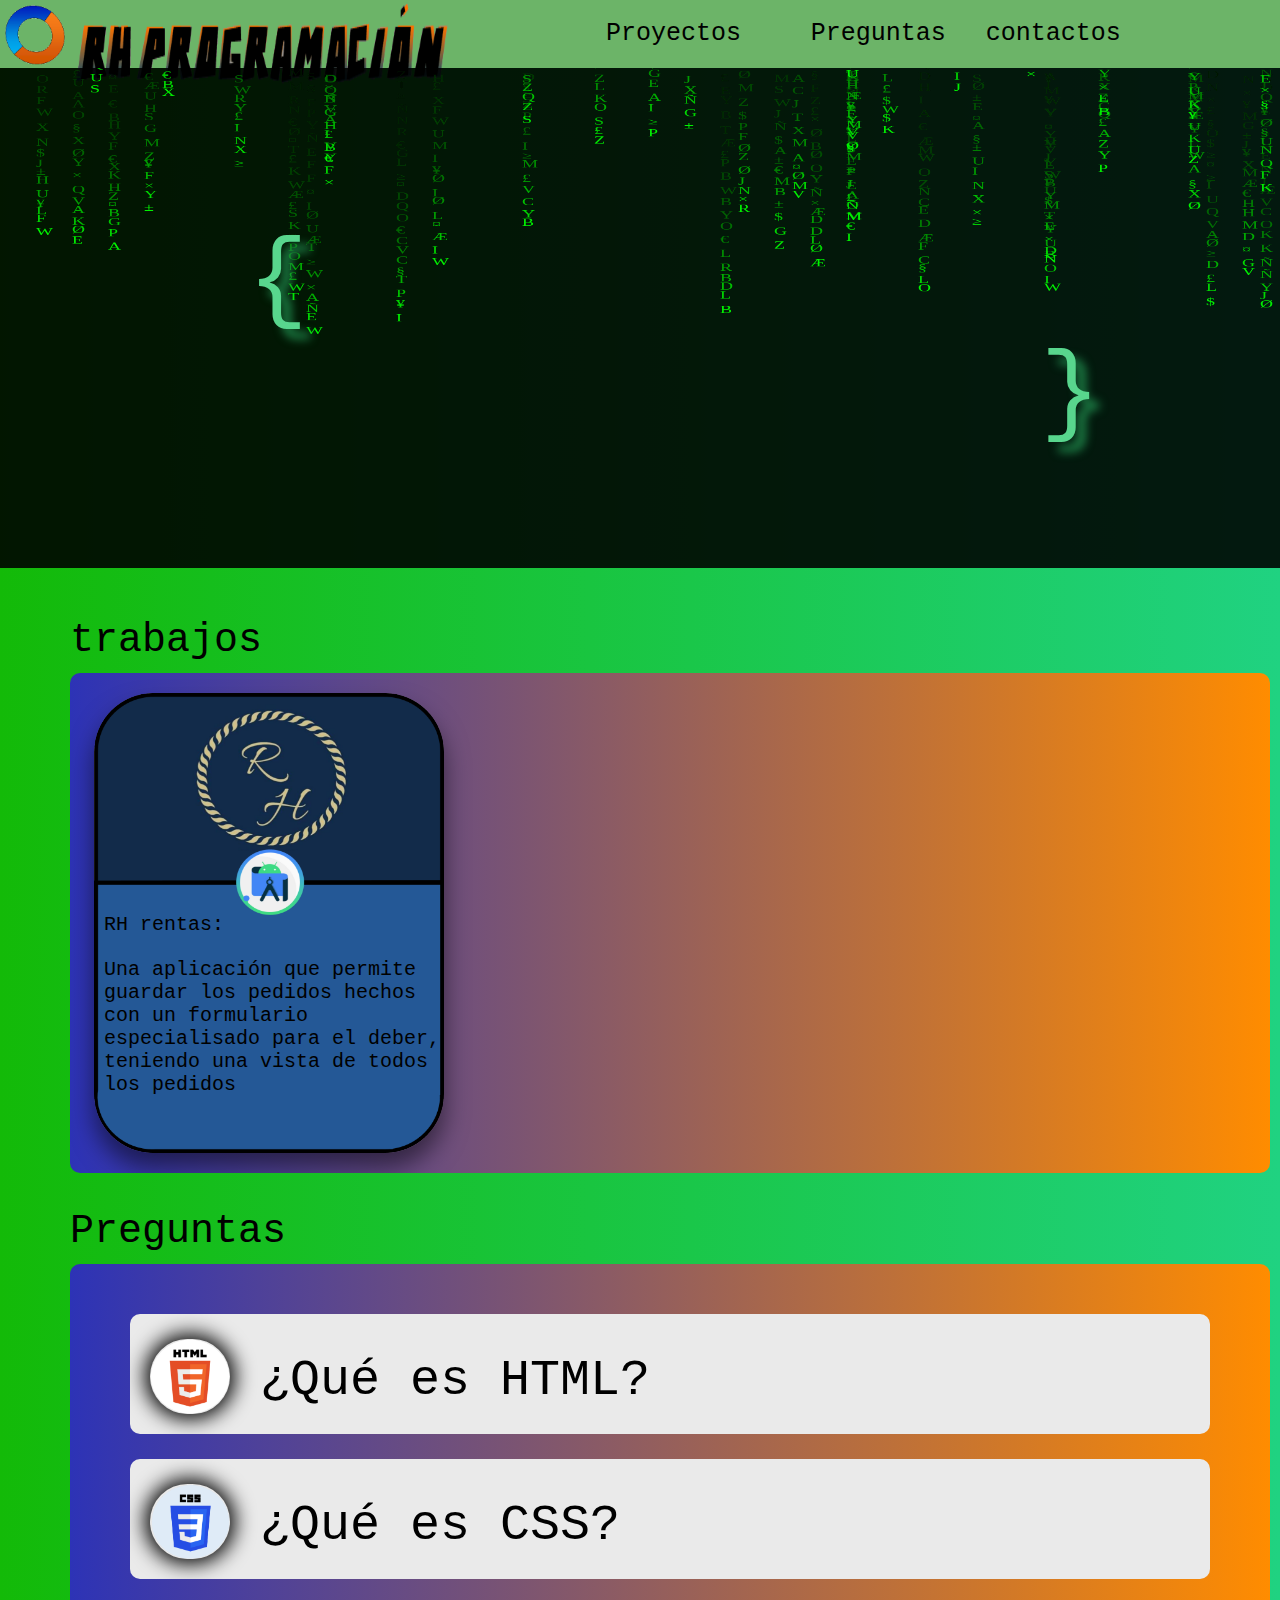
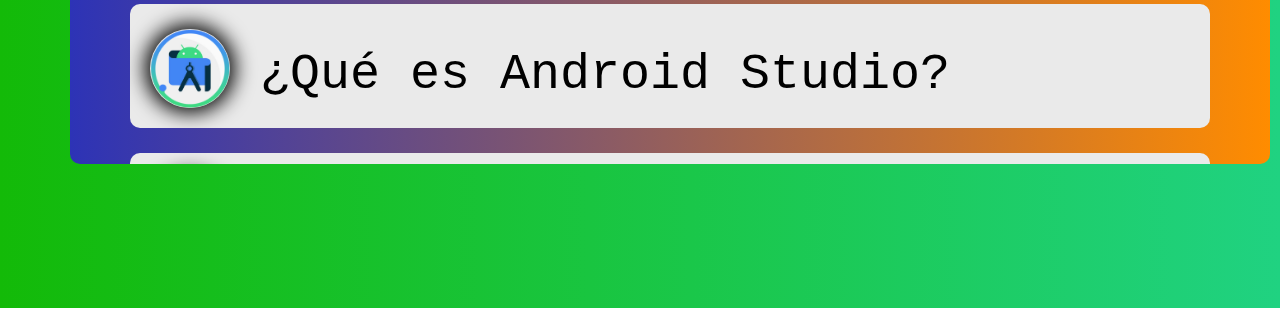
==== index.html @ 562bc546 "mi pagina" ====
<!DOCTYPE html>
<html lang="en">
<head>
    <meta charset="UTF-8">
    <meta http-equiv="X-UA-Compatible" content="IE=edge">
    <meta name="viewport" content="width=device-width, initial-scale=1.0">
    <title>RH Programación</title>
    <link rel="stylesheet" href="RH.css">
</head>
<body>
    <header>

        <div class="container-header">
            <div class="opciones">
                <ul>
                    <li class="lip"><a href="#Proyectos" class="ap">Proyectos</a></li>
                    <li class="lip"><a href="#Preguntas" class="ap">Preguntas</a></li>
                </ul>

                <nav>
                    <ul class="list">
                        <li class="list-bottom"><a href="#" class="ap">contactos</a></li>
                    </ul>
                </nav>

    
            </div>
        </div>

        <img src="RH imagenes/diseño-logo.png" alt="" class="logo">
        <img src="RH imagenes/RHLOGOV2.png" alt="" class="logo-letras">
    </header>

    <div class="titulorh">
        <p class="llr">{</p>
        <p class="R">RH</p>
        <p class="llp">}</p>
        <p class="P">Programación</p>
    </div>
    

    <div class="matrix">
        <canvas id="canvas"></canvas>
        <script src="cascadamatrix.js"></script>
    
        <script>
            window.onload = function() {
            setTimeout(function() {
                document.getElementById("texto").style.display = "block";
            }, 3000);
            };
        </script>
        </div>
<!--LISTA PROYECTOS-->
    <main>
        <article>
            <h1 class="subtitulos" id="Proyectos">trabajos</h1>
            <div class="contenido">
                <div class="SCROLL">
                <div class="trabajoecho">
                    <img src="RH imagenes/plantillapedidos.png" alt="" class="RH">
                    <p class="tituloinfo">RH rentas:</p>
                    <p class="info" >Una aplicación que permite guardar los pedidos hechos con un formulario especialisado para el deber, teniendo una vista de todos los pedidos</p>
                </div>
                

            </div>
        </article>
    </main>
    <br>
    <br>

<!--LISTA PREGUNTAS-->
    <div class="preguntas">
        <h1 class="pregu" id="Preguntas">Preguntas</h1>        
        <div class="Cajapregunta">
            <div class="SCROLLv2">
            <ul class="lista-preguntas">
            <li class="pi"><a href="#" class="caja1"><img src="RH imagenes/HTML.png" alt=""> ¿Qué es HTML?</a>
        <ul class="informacion" >
            <li class="pi"><a href="#" class="caja2">El Lenguaje de Marcado de Hipertexto (HTML) es el código que se utiliza para estructurar y desplegar una página web y sus contenidos. Por ejemplo, sus contenidos podrían ser párrafos, una lista con viñetas, o imágenes y tablas de datos.</a></li>
        </ul>
    </li>
</ul>

<ul class="lista-preguntas">
    <li class="pi"><a href="#" class="caja1"><img src="RH imagenes/CSS.png" alt=""> ¿Qué es CSS?</a>
<ul class="informacion" >
    <li class="pi"><a href="#" class="caja2">CSS son las siglas en inglés para «hojas de estilo en cascada» (Cascading Style Sheets). Básicamente, es un lenguaje que maneja el diseño y presentación de las páginas web, es decir, cómo lucen cuando un usuario las visita. Funciona junto con el lenguaje HTML que se encarga del contenido básico de las páginas.</a></li>
</ul>
</li>
</ul>

<ul class="lista-preguntas">
    <li class="pi"><a href="#" class="caja1"><img src="RH imagenes/Android studio.png" alt=""> ¿Qué es Android Studio?</a>
<ul class="informacion" >
    <li class="pi"><a href="#" class="caja2">Android Studio ofrece generadores de perfiles de rendimiento para que puedas realizar un seguimiento más fácil del uso de CPU y memoria de tu app, encontrar objetos desasignados, ubicar fugas de memoria, optimizar el rendimiento de los gráficos y analizar las solicitudes de red.</a></li>
</ul>
</li>
</ul>

<ul class="lista-preguntas">
    <li class="pi"><a href="#" class="caja1"><img src="RH imagenes/EdrawMind.png" alt=""> ¿Qué es EdrawMind?</a>
<ul class="informacion" >
    <li class="pi"><a href="#" class="caja2"> es una herramienta gratuita para crear mapas conceptuales. Cuenta con diseños de ejemplo y ofrece tal libertad que puede usarse también como herramienta de dibujo, pudiendo guardar nuestras creaciones como PDF o en cualquier formato de imagen.</a></li>
</ul>
</li>
</ul>

<ul class="lista-preguntas">
    <li class="pi"><a href="#" class="caja1"><img src="RH imagenes/EdrawMind.png" alt=""> Animaciones Multimedia</a>
<ul class="informacion" >
    <li class="pi"><a href="#" class="caja2"> <img src="RH imagenes/Animaciones Multimedia.png" alt=""></a></li>
</ul>
</li>
</ul>

<ul class="lista-preguntas">
    <li class="pi"><a href="#" class="caja1"><img src="RH imagenes/EdrawMind.png" alt=""> Inducción al diseño digital</a>
<ul class="informacion" >
    <li class="pi"><a href="#" class="caja2"> <img src="RH imagenes/Inducción al diseño digital.png" alt=""></a></li>
</ul>
</li>
</ul>

<ul class="lista-preguntas">
    <li class="pi"><a href="#" class="caja1"><img src="RH imagenes/EdrawMind.png" alt=""> software de diseño editorial digital</a>
<ul class="informacion" >
    <li class="pi"><a href="#" class="caja2"> <img src="RH imagenes/software de diseño editorial.png" alt=""></a></li>
</ul>
</li>
</ul>

<ul class="lista-preguntas">
    <li class="pi"><a href="#" class="caja1"><img src="RH imagenes/EdrawMind.png" alt=""> software para edición de gráficos de mapa de bits</a>
<ul class="informacion" >
    <li class="pi"><a href="#" class="caja2"> <img src="RH imagenes/software para edición de gráficos de mapa de bits.png" alt=""></a></li>
</ul>
</li>
</ul>

<ul class="lista-preguntas">
    <li class="pi"><a href="#" class="caja1"><img src="RH imagenes/EdrawMind.png" alt=""> software para edición de gráficos vectoriales</a>
<ul class="informacion" >
    <li class="pi"><a href="#" class="caja2"> <img src="RH imagenes/software para edición de gráficos vectoriales.png" alt=""></a></li>
</ul>
</li>
</ul>

<br><br><br><br><br><br><br><br>
        </div>
    </div>
    </div>
    <br><br><br><br><br><br><br><br>
    
</body>
</html>
---- RH.css ----
body{
    margin: 0;
    padding: 0;
    font-family: montserrat;
    height: 100vh;
    background: -webkit-linear-gradient(right, #20D281, #13BA08  );
    font-family: 'Major Mono Display', monospace;
}

.titulorh{
    position: absolute;
    z-index: 1;
    font-family: 'Major Mono Display', monospace;
    top: 25%;
    left: 25%;
}

.titulorh .R{
    font-size: 100px;
    text-shadow: 10px 10px 10px #1E8449;
    color: #58D68D;
    opacity: 0;
    animation: aparecer-izquierda 1s;
    animation-delay: 2s;
    animation-fill-mode: forwards;
}

@keyframes aparecer-izquierda{
    0%{
        opacity: 0;
        transform: translateX(-40px);
    }
    100%{
        opacity: 1;
        transform: translateX(0px);
    }
}

.titulorh .P{
    font-size: 100px;
    text-shadow: 10px 10px 10px #1E8449;
    color: #58D68D;
    opacity: 0;
    animation: aparecer-derecha 1s;
    animation-delay: 2s;
    animation-fill-mode: forwards;
}

@keyframes aparecer-derecha{
    0%{
        opacity: 0;
        transform: translateX(40px);
    }
    100%{
        opacity: 1;
        transform: translateX(0px);
    }
}

.titulorh .llr{
    font-size: 100px;
    position: absolute;
    text-shadow: 10px 10px 10px #1E8449;
    color: #58D68D;
    top: 0%;
    left: -10%;
    animation: esplazar-izquierdaT1 2.5s;
}


@keyframes esplazar-izquierdaT1 {
    0%{
        transform: translateX(330px) translateY(59px);
    }
    25%{
        transform: translateX(330px) translateY(0);
    }
    50%{
        transform: translateX(330px) translateY(0px);
    }
    75%{
        transform: translateX(0px) translateY(0px); 
    }
}

.titulorh .llp{
    font-size: 100px;
    position: absolute;
    text-shadow: 10px 10px 10px #1E8449;
    color: #58D68D;
    top: 50%;
    left: 100%;
    animation: esplazar-derecha 2.5s;
    animation-fill-mode: forwards;
}

@keyframes esplazar-derecha {
    0%{
        transform: translateX(-330px) translateY(-59px);
    }
    25%{
        transform: translateX(-330px) translateY(0);
    }
    50%{
        transform: translateX(-330px) translateY(0px);
    }
    75%{
        transform: translateX(0px) translateY(0px); 
    }
    
}

#canvas {
    width: 100%;
    height: 500px;
    box-shadow: 30px 30xp 0px black;
    
}

#canvas {
    position: absolute;
    z-index: 0;
    /*overflow: hidden;*/

}

.texto {
    display: inline-block;
    -webkit-box-sizing: border-box;
    -moz-box-sizing: border-box;
    box-sizing: border-box;
    border: none;
    font: normal 62px / normal "Sans-Serif", Helvetica, Comic Sans MS;
    color: rgb(14, 165, 0);
    text-decoration: none;
    white-space: pre;
    text-shadow: 0 0 10px rgb(0, 94, 23), 0 0 20px rgba(0, 94, 23),
        0 0 30px rgba(0, 94, 23), 0 0 40px #011d00, 0 0 70px #011d00,
        0 0 80px #011d00, 0 0 100px #001d05;
    -webkit-transition: all 200ms cubic-bezier(0.42, 0, 0.58, 1);
    -moz-transition: all 200ms cubic-bezier(0.42, 0, 0.58, 1);
    -o-transition: all 200ms cubic-bezier(0.42, 0, 0.58, 1);
    transition: all 200ms cubic-bezier(0.42, 0, 0.58, 1);
    width: 100%;
}

.titulo:hover {
    text-shadow: 0 0 10px rgb(0, 34, 7), 0 0 20px rgba(0, 34, 7),
        0 0 30px rgba(0, 34, 7), 0 0 40px #000000, 0 0 70px #000000,
        0 0 80px #000000, 0 0 100px #000000;
}

header{
    width: 100%;
    height: 68px;
    background: #6CB468;
    position: flex;
    justify-content: left;
}

header .logo {
    height: 60px;
    width: 60px;
    margin: 5px;
    animation: girarrapido 100ms 8,
    girarmedio 300ms 3,
    girarfinal 600ms 2;
}

@keyframes girarrapido {
    0%{
        transform: rotate(360deg);
    }
}

@keyframes girarmedio {
    0%{
        transform: rotate(360deg);
    }
}

@keyframes girarfinal {
    0%{
        transform: rotate(360deg);
    }
}

header .logo-letras {
    height: 10%;
    width: 30%;
    position: absolute;
    animation: aparecer 2s;
}

@keyframes aparecer {
    0%{
        transform: translateX(-200px);
        opacity: 0;
    }
    100%{
        transform: translateX(0%);
        opacity: 1;
    }
    
}

article .subcolor {
    color: black;
    font-size: 30px;
}

article .subcolor1 {
    color: black;
    font-size: 70px;
    
}

*{
    margin: 0;
    padding: 0;
    box-sizing: border-box;

}

article {
    width: 100%;
    max-width: 800px;
    margin-top: 550px;
    margin-left: 70px;
}

article h1 { 
    font-size: 40px;
    font-weight: 100

}

article .contenido{
    min-width: 1200px;
    min-height: 500px;
    width: 1200px;
    height: 500px;
    border-radius: 10px;
    border-style: none;
    background: -webkit-linear-gradient(left, #2D33B6, #ff8c00);
    margin-top: 10px;
    position: relative;

}

.SCROLL{
    width: 100%;
    height: 100%;
    display: flex;
    justify-content: left;
    align-items: center;
    overflow:auto;
    position: relative;
    scroll-behavior: smooth;
    
}

.SCROLLv2{
    width: 100%;
    height: 100%;
    display: block;
    align-items: center;
    overflow:auto;
    position: relative;
    scroll-behavior: smooth;
}

/*trabajos seleccion*/

article .trabajoecho{
    min-width: 350px;
    width: 350px;
    height: 460px;
    border-radius: 59px;
    position: relative;
    overflow: hidden;
    margin-left: 2%;
    top: 0%;
    box-shadow: 0px 15px 25px rgba(0, 0, 0, 0.50);
    transition: all 500ms ease-out;
}

article .trabajoecho img{
    width: 100%;
    height: 100%;
    border-style: none;
    position: absolute;
    cursor: pointer;
   
}

article .trabajoecho:hover{
    transform: scale(1.02);
}

article .trabajoecho .info{
    position: absolute;
    top: 245px;
    padding-left: 10px;
    font-size: auto;
    width: 100%;
    height: 100%;
}

article .trabajoecho .tituloinfo{
    position: relative;
    top: 200px;
    padding-left: 10px;
    font-size: 40px auto;
    width: 100%;
    height: 100%;
    font-family: 'Major Mono Display', monospace;
}
/*fin*/
article h1{
    font-family: 'Major Mono Display', monospace;
}

article p {
    font-size: 20px;
    margin-top: 20px;
}

header .opciones {
    position: absolute;
    justify-content: center;
    display: flex;
    padding-top: 1.5%;
    left: 45%;
}

header .opciones .lip{
    display: inline-block;
    padding: 0px 20px;
    list-style: none; 
}

header .opciones .lip .ap{
    font-size: 25px;
    text-decoration: none;
    padding: 10px;
    border-radius: 5px;
    color: black;
}

header .opciones .lip .ap:hover{
    box-shadow: 0px 0px 10px 10px #011d00;
    background: #011d00;
    color:  white;
    transition: all 200ms ease-out;
}

header .opciones .list-bottom .ap{
    font-size: 25px;
    text-decoration: none;
    padding: 10px;
    border-radius: 5px;
    color: black;
}

header .opciones .list-bottom .ap:hover{
    box-shadow: 0px 0px 10px 10px #011d00;
    background: #011d00;
    color:  white;
    transition: all 200ms ease-out;
}

.preguntas {
    width: 100%;
    max-width: 800px;
    margin-left: 70px;
}

.preguntas .pregu{
    font-family: 'Major Mono Display', monospace;
    font-size: 40px;
    font-weight: 100
}

.preguntas .Cajapregunta{
    min-width: 1200px;
    min-height: 500px;
    width: 1200px;
    height: 500px;
    border-radius: 10px;
    border-style: none;
    background: -webkit-linear-gradient(left, #2D33B6, #ff8c00);
    margin-top: 10px;
    position: relative;
    justify-items: center;
    flex-direction: column;
}

.preguntas .Cajapregunta .pi .caja1{
    text-decoration: none;
    color: black;
    font-size: 50px;
    position: relative;
    top: -10px;
}
.preguntas .Cajapregunta .pi .caja2{
    text-decoration: none;
    color: black;
    font-size: 30px;
    position: relative;
    top: 20px;
    background: #EAEAEA;
    margin: 20px;
    border-radius: 5px;
    transition: opacity 1.5s;
}
ul, li, a{
    list-style: none; 
}
.preguntas .Cajapregunta .lista-preguntas{
    position: relative;
    height: auto;
    width: 90%;
    padding: 15px 15px;
    background: #EAEAEA;
    border-radius: 10px;
    left: 5%;
    top: 5%;
    margin-top: 25px;
    justify-content: center;
    align-items: center;
    flex-direction: column;
    overflow: hidden;
    
}

.lista-preguntas > .pi{
    float: left;
    opacity: 1;
}

.lista-preguntas .pi .informacion{
    display: none;
    position: absolute;
    min-width: 1000px;
}

.lista-preguntas .pi:hover .informacion{
    display: block;
}

.lista-preguntas .pi .informacion{
    position: relative;
}

.preguntas .Cajapregunta .pi .caja1 img{
    width: 80px;
    height: auto;
    position: relative;
    margin-left: 5px;
    top: 20px;
    box-shadow: 0px 0px 20px 5px black;
    border-radius: 50px;
}

.preguntas .Cajapregunta .pi .caja2 img{
    width: 90%;
    height: auto;
    position: relative;
    margin-left: 5px;
    margin: 20px;
    top: 20px;
    border-radius: 50px;
}
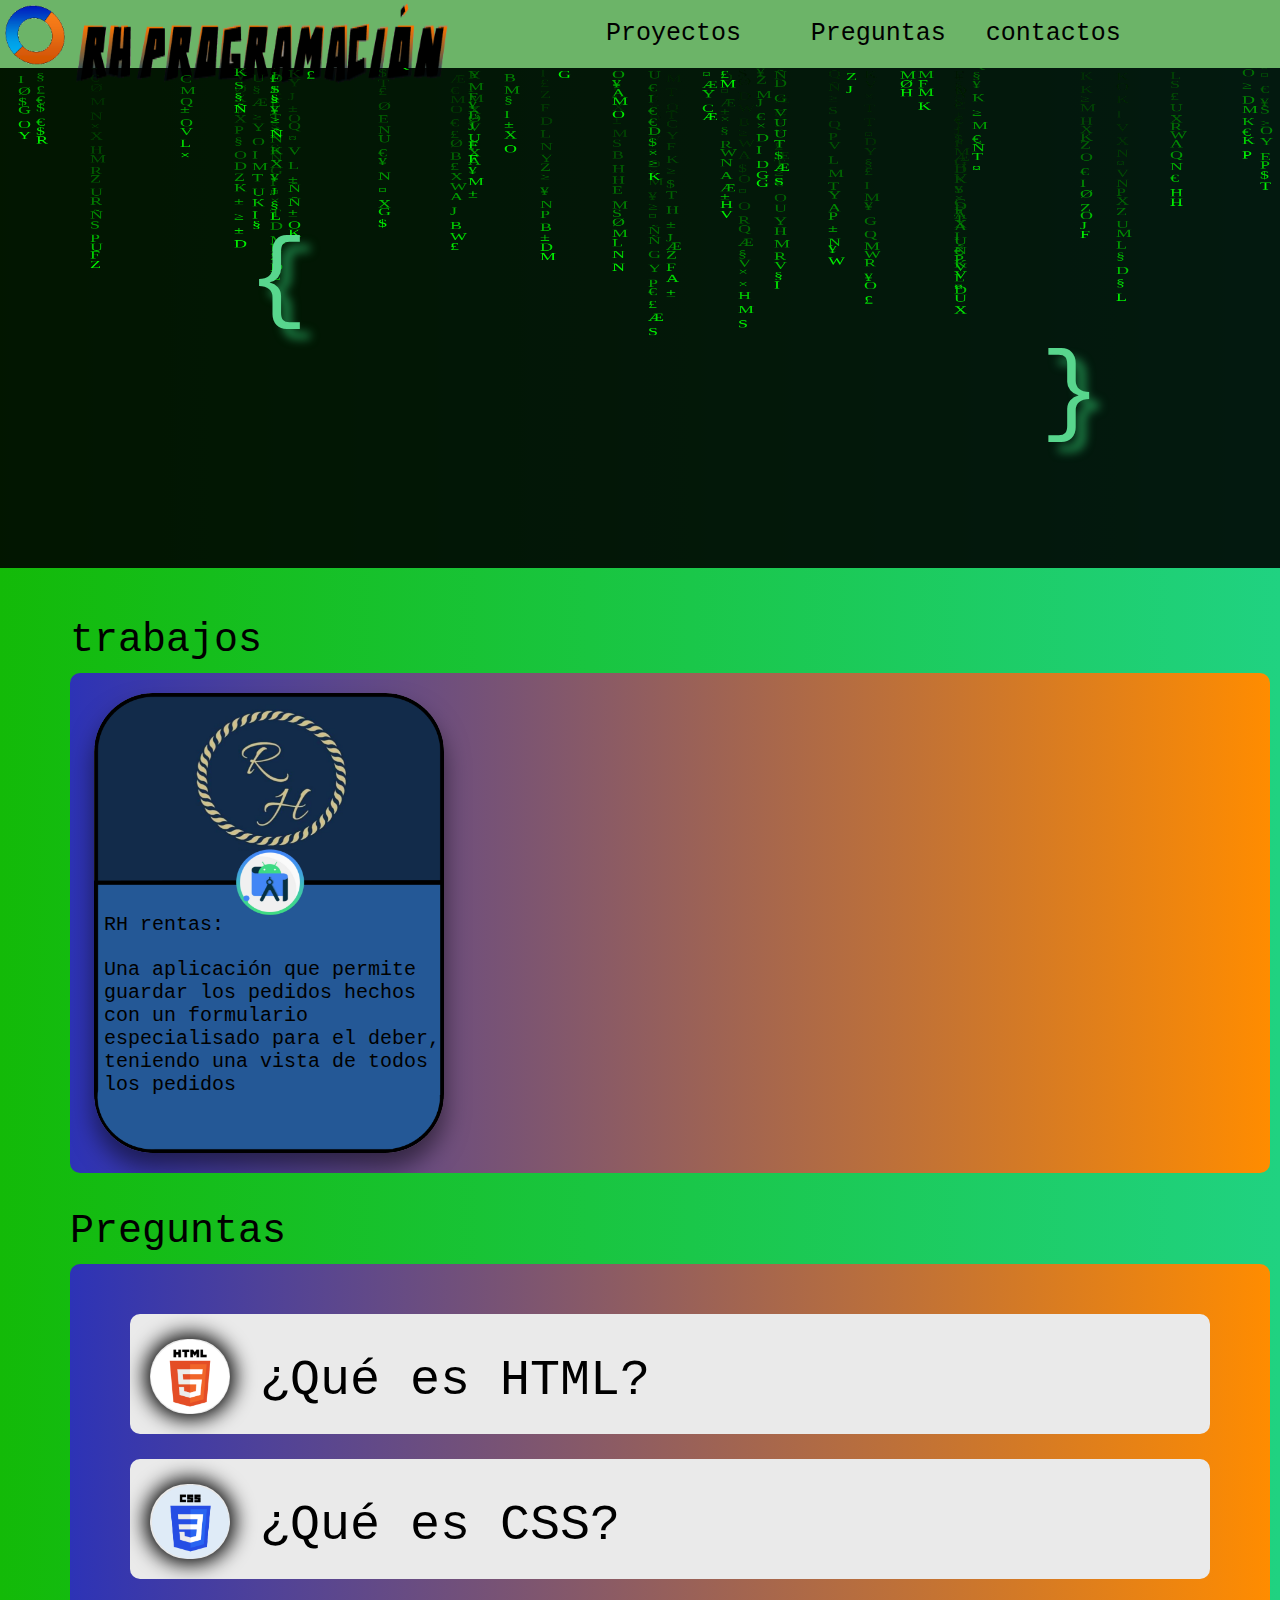
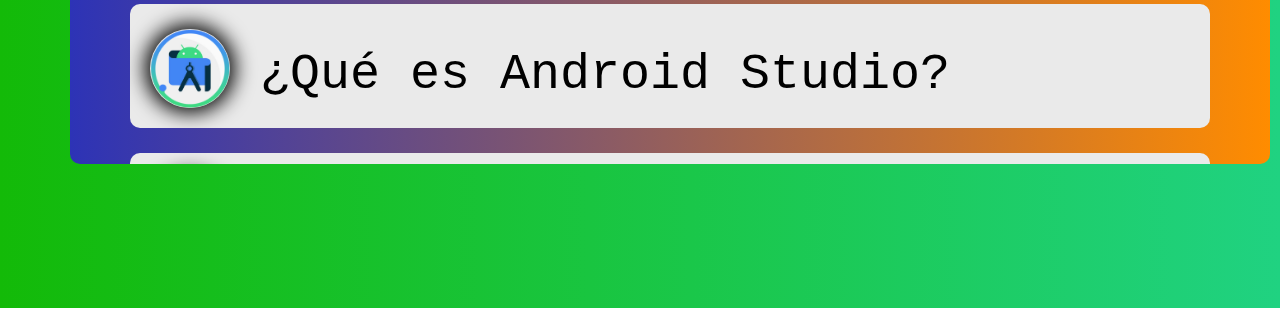
==== commit d2da2352: "mi pagina" ====
--- a/index.html
+++ b/index.html
@@ -5,7 +5,7 @@
     <meta http-equiv="X-UA-Compatible" content="IE=edge">
     <meta name="viewport" content="width=device-width, initial-scale=1.0">
     <title>RH Programación</title>
-    <link rel="stylesheet" href="RH.css">
+    <link rel="stylesheet" href="style.css">
 </head>
 <body>
     <header>
@@ -41,7 +41,7 @@
 
     <div class="matrix">
         <canvas id="canvas"></canvas>
-        <script src="cascadamatrix.js"></script>
+        <script src="app.js"></script>
     
         <script>
             window.onload = function() {
--- a/style.css
+++ b/style.css
@@ -0,0 +1,481 @@
+body{
+    margin: 0;
+    padding: 0;
+    font-family: montserrat;
+    height: 100vh;
+    background: -webkit-linear-gradient(right, #20D281, #13BA08  );
+    font-family: 'Major Mono Display', monospace;
+}
+
+.titulorh{
+    position: absolute;
+    z-index: 1;
+    font-family: 'Major Mono Display', monospace;
+    top: 25%;
+    left: 25%;
+}
+
+.titulorh .R{
+    font-size: 100px;
+    text-shadow: 10px 10px 10px #1E8449;
+    color: #58D68D;
+    opacity: 0;
+    animation: aparecer-izquierda 1s;
+    animation-delay: 2s;
+    animation-fill-mode: forwards;
+}
+
+@keyframes aparecer-izquierda{
+    0%{
+        opacity: 0;
+        transform: translateX(-40px);
+    }
+    100%{
+        opacity: 1;
+        transform: translateX(0px);
+    }
+}
+
+.titulorh .P{
+    font-size: 100px;
+    text-shadow: 10px 10px 10px #1E8449;
+    color: #58D68D;
+    opacity: 0;
+    animation: aparecer-derecha 1s;
+    animation-delay: 2s;
+    animation-fill-mode: forwards;
+}
+
+@keyframes aparecer-derecha{
+    0%{
+        opacity: 0;
+        transform: translateX(40px);
+    }
+    100%{
+        opacity: 1;
+        transform: translateX(0px);
+    }
+}
+
+.titulorh .llr{
+    font-size: 100px;
+    position: absolute;
+    text-shadow: 10px 10px 10px #1E8449;
+    color: #58D68D;
+    top: 0%;
+    left: -10%;
+    animation: esplazar-izquierdaT1 2.5s;
+}
+
+
+@keyframes esplazar-izquierdaT1 {
+    0%{
+        transform: translateX(330px) translateY(59px);
+    }
+    25%{
+        transform: translateX(330px) translateY(0);
+    }
+    50%{
+        transform: translateX(330px) translateY(0px);
+    }
+    75%{
+        transform: translateX(0px) translateY(0px); 
+    }
+}
+
+.titulorh .llp{
+    font-size: 100px;
+    position: absolute;
+    text-shadow: 10px 10px 10px #1E8449;
+    color: #58D68D;
+    top: 50%;
+    left: 100%;
+    animation: esplazar-derecha 2.5s;
+    animation-fill-mode: forwards;
+}
+
+@keyframes esplazar-derecha {
+    0%{
+        transform: translateX(-330px) translateY(-59px);
+    }
+    25%{
+        transform: translateX(-330px) translateY(0);
+    }
+    50%{
+        transform: translateX(-330px) translateY(0px);
+    }
+    75%{
+        transform: translateX(0px) translateY(0px); 
+    }
+    
+}
+
+#canvas {
+    width: 100%;
+    height: 500px;
+    box-shadow: 30px 30xp 0px black;
+    
+}
+
+#canvas {
+    position: absolute;
+    z-index: 0;
+    /*overflow: hidden;*/
+
+}
+
+.texto {
+    display: inline-block;
+    -webkit-box-sizing: border-box;
+    -moz-box-sizing: border-box;
+    box-sizing: border-box;
+    border: none;
+    font: normal 62px / normal "Sans-Serif", Helvetica, Comic Sans MS;
+    color: rgb(14, 165, 0);
+    text-decoration: none;
+    white-space: pre;
+    text-shadow: 0 0 10px rgb(0, 94, 23), 0 0 20px rgba(0, 94, 23),
+        0 0 30px rgba(0, 94, 23), 0 0 40px #011d00, 0 0 70px #011d00,
+        0 0 80px #011d00, 0 0 100px #001d05;
+    -webkit-transition: all 200ms cubic-bezier(0.42, 0, 0.58, 1);
+    -moz-transition: all 200ms cubic-bezier(0.42, 0, 0.58, 1);
+    -o-transition: all 200ms cubic-bezier(0.42, 0, 0.58, 1);
+    transition: all 200ms cubic-bezier(0.42, 0, 0.58, 1);
+    width: 100%;
+}
+
+.titulo:hover {
+    text-shadow: 0 0 10px rgb(0, 34, 7), 0 0 20px rgba(0, 34, 7),
+        0 0 30px rgba(0, 34, 7), 0 0 40px #000000, 0 0 70px #000000,
+        0 0 80px #000000, 0 0 100px #000000;
+}
+
+header{
+    width: 100%;
+    height: 68px;
+    background: #6CB468;
+    position: flex;
+    justify-content: left;
+}
+
+header .logo {
+    height: 60px;
+    width: 60px;
+    margin: 5px;
+    animation: girarrapido 100ms 8,
+    girarmedio 300ms 3,
+    girarfinal 600ms 2;
+}
+
+@keyframes girarrapido {
+    0%{
+        transform: rotate(360deg);
+    }
+}
+
+@keyframes girarmedio {
+    0%{
+        transform: rotate(360deg);
+    }
+}
+
+@keyframes girarfinal {
+    0%{
+        transform: rotate(360deg);
+    }
+}
+
+header .logo-letras {
+    height: 10%;
+    width: 30%;
+    position: absolute;
+    animation: aparecer 2s;
+}
+
+@keyframes aparecer {
+    0%{
+        transform: translateX(-200px);
+        opacity: 0;
+    }
+    100%{
+        transform: translateX(0%);
+        opacity: 1;
+    }
+    
+}
+
+article .subcolor {
+    color: black;
+    font-size: 30px;
+}
+
+article .subcolor1 {
+    color: black;
+    font-size: 70px;
+    
+}
+
+*{
+    margin: 0;
+    padding: 0;
+    box-sizing: border-box;
+
+}
+
+article {
+    width: 100%;
+    max-width: 800px;
+    margin-top: 550px;
+    margin-left: 70px;
+}
+
+article h1 { 
+    font-size: 40px;
+    font-weight: 100
+
+}
+
+article .contenido{
+    min-width: 1200px;
+    min-height: 500px;
+    width: 1200px;
+    height: 500px;
+    border-radius: 10px;
+    border-style: none;
+    background: -webkit-linear-gradient(left, #2D33B6, #ff8c00);
+    margin-top: 10px;
+    position: relative;
+
+}
+
+.SCROLL{
+    width: 100%;
+    height: 100%;
+    display: flex;
+    justify-content: left;
+    align-items: center;
+    overflow:auto;
+    position: relative;
+    scroll-behavior: smooth;
+    
+}
+
+.SCROLLv2{
+    width: 100%;
+    height: 100%;
+    display: block;
+    align-items: center;
+    overflow:auto;
+    position: relative;
+    scroll-behavior: smooth;
+}
+
+/*trabajos seleccion*/
+
+article .trabajoecho{
+    min-width: 350px;
+    width: 350px;
+    height: 460px;
+    border-radius: 59px;
+    position: relative;
+    overflow: hidden;
+    margin-left: 2%;
+    top: 0%;
+    box-shadow: 0px 15px 25px rgba(0, 0, 0, 0.50);
+    transition: all 500ms ease-out;
+}
+
+article .trabajoecho img{
+    width: 100%;
+    height: 100%;
+    border-style: none;
+    position: absolute;
+    cursor: pointer;
+   
+}
+
+article .trabajoecho:hover{
+    transform: scale(1.02);
+}
+
+article .trabajoecho .info{
+    position: absolute;
+    top: 245px;
+    padding-left: 10px;
+    font-size: auto;
+    width: 100%;
+    height: 100%;
+}
+
+article .trabajoecho .tituloinfo{
+    position: relative;
+    top: 200px;
+    padding-left: 10px;
+    font-size: 40px auto;
+    width: 100%;
+    height: 100%;
+    font-family: 'Major Mono Display', monospace;
+}
+/*fin*/
+article h1{
+    font-family: 'Major Mono Display', monospace;
+}
+
+article p {
+    font-size: 20px;
+    margin-top: 20px;
+}
+
+header .opciones {
+    position: absolute;
+    justify-content: center;
+    display: flex;
+    padding-top: 1.5%;
+    left: 45%;
+}
+
+header .opciones .lip{
+    display: inline-block;
+    padding: 0px 20px;
+    list-style: none; 
+}
+
+header .opciones .lip .ap{
+    font-size: 25px;
+    text-decoration: none;
+    padding: 10px;
+    border-radius: 5px;
+    color: black;
+}
+
+header .opciones .lip .ap:hover{
+    box-shadow: 0px 0px 10px 10px #011d00;
+    background: #011d00;
+    color:  white;
+    transition: all 200ms ease-out;
+}
+
+header .opciones .list-bottom .ap{
+    font-size: 25px;
+    text-decoration: none;
+    padding: 10px;
+    border-radius: 5px;
+    color: black;
+}
+
+header .opciones .list-bottom .ap:hover{
+    box-shadow: 0px 0px 10px 10px #011d00;
+    background: #011d00;
+    color:  white;
+    transition: all 200ms ease-out;
+}
+
+.preguntas {
+    width: 100%;
+    max-width: 800px;
+    margin-left: 70px;
+}
+
+.preguntas .pregu{
+    font-family: 'Major Mono Display', monospace;
+    font-size: 40px;
+    font-weight: 100
+}
+
+.preguntas .Cajapregunta{
+    min-width: 1200px;
+    min-height: 500px;
+    width: 1200px;
+    height: 500px;
+    border-radius: 10px;
+    border-style: none;
+    background: -webkit-linear-gradient(left, #2D33B6, #ff8c00);
+    margin-top: 10px;
+    position: relative;
+    justify-items: center;
+    flex-direction: column;
+}
+
+.preguntas .Cajapregunta .pi .caja1{
+    text-decoration: none;
+    color: black;
+    font-size: 50px;
+    position: relative;
+    top: -10px;
+}
+.preguntas .Cajapregunta .pi .caja2{
+    text-decoration: none;
+    color: black;
+    font-size: 30px;
+    position: relative;
+    top: 20px;
+    background: #EAEAEA;
+    margin: 20px;
+    border-radius: 5px;
+    transition: opacity 1.5s;
+}
+ul, li, a{
+    list-style: none; 
+}
+.preguntas .Cajapregunta .lista-preguntas{
+    position: relative;
+    height: auto;
+    width: 90%;
+    padding: 15px 15px;
+    background: #EAEAEA;
+    border-radius: 10px;
+    left: 5%;
+    top: 5%;
+    margin-top: 25px;
+    justify-content: center;
+    align-items: center;
+    flex-direction: column;
+    overflow: hidden;
+    
+}
+
+.lista-preguntas > .pi{
+    float: left;
+    opacity: 1;
+}
+
+.lista-preguntas .pi .informacion{
+    display: none;
+    position: absolute;
+    min-width: 1000px;
+}
+
+.lista-preguntas .pi:hover .informacion{
+    display: block;
+}
+
+.lista-preguntas .pi .informacion{
+    position: relative;
+}
+
+.preguntas .Cajapregunta .pi .caja1 img{
+    width: 80px;
+    height: auto;
+    position: relative;
+    margin-left: 5px;
+    top: 20px;
+    box-shadow: 0px 0px 20px 5px black;
+    border-radius: 50px;
+}
+
+.preguntas .Cajapregunta .pi .caja2 img{
+    width: 90%;
+    height: auto;
+    position: relative;
+    margin-left: 5px;
+    margin: 20px;
+    top: 20px;
+    border-radius: 50px;
+}
+
+
+
+
+
+
+
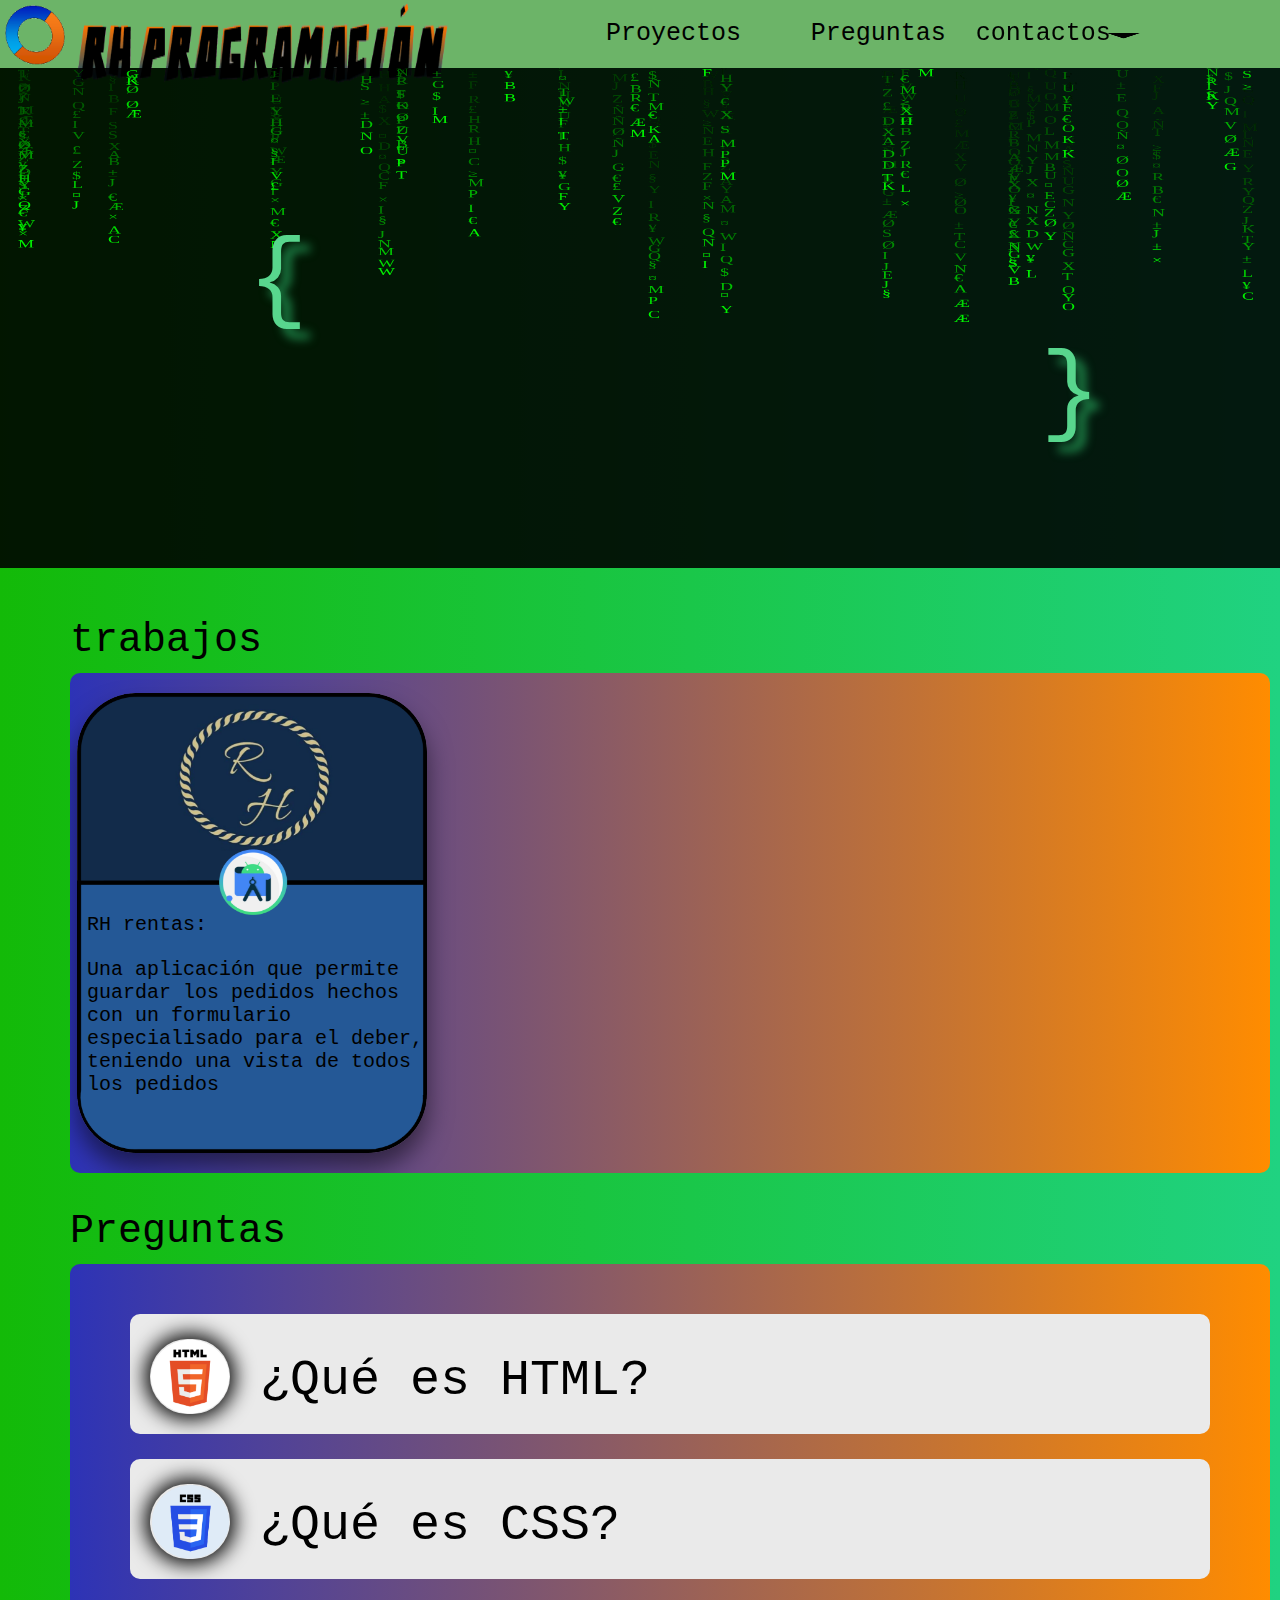
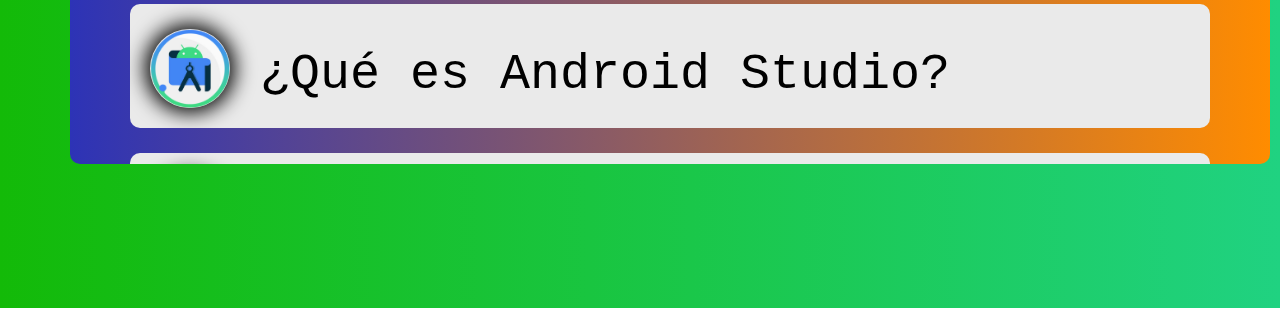
==== commit 965bf071: "paginavf" ====
--- a/index.html
+++ b/index.html
@@ -17,9 +17,32 @@
                     <li class="lip"><a href="#Preguntas" class="ap">Preguntas</a></li>
                 </ul>
 
-                <nav>
+                <nav class="navidad">
                     <ul class="list">
-                        <li class="list-bottom"><a href="#" class="ap">contactos</a></li>
+                        <li class="list_item list_item--click">
+                            <div class="list_button list_button--click">
+                            <a href="#" class="list_button">contactos</a>
+                            <img src="RH imagenes/arrow.png" alt="" class="list_arrow">
+                            </div>
+
+                            <ul class="list_show">
+                                <li class="list_inside">
+                                    <a href="#" class="nav_link nav_link--inside"><img src="RH imagenes/Logo_de_Facebook.png" alt="">Facebook</a>
+                                </li>
+
+                                <li class="list_inside">
+                                    <a href="#" class="nav_link nav_link--inside">Twitter</a>
+                                </li>
+                                
+                                <li class="list_inside">
+                                    <a href="#" class="nav_link nav_link--inside">Correo</a>
+                                </li>
+
+                                <li class="list_inside">
+                                    <a href="Publicidad.html" class="nav_link nav_link--inside">publisidad</a>
+                                </li>
+                            </ul>
+                        </li>
                     </ul>
                 </nav>
 
@@ -41,7 +64,7 @@
 
     <div class="matrix">
         <canvas id="canvas"></canvas>
-        <script src="app.js"></script>
+        <script src="cascadamatrix.js"></script>
     
         <script>
             window.onload = function() {
@@ -57,11 +80,13 @@
             <h1 class="subtitulos" id="Proyectos">trabajos</h1>
             <div class="contenido">
                 <div class="SCROLL">
-                <div class="trabajoecho">
+                    <a href="RHaplica.html">
+                    <div class="trabajoecho">
                     <img src="RH imagenes/plantillapedidos.png" alt="" class="RH">
                     <p class="tituloinfo">RH rentas:</p>
                     <p class="info" >Una aplicación que permite guardar los pedidos hechos con un formulario especialisado para el deber, teniendo una vista de todos los pedidos</p>
-                </div>
+                </div></a>
+                
                 
 
             </div>
@@ -76,82 +101,93 @@
         <div class="Cajapregunta">
             <div class="SCROLLv2">
             <ul class="lista-preguntas">
-            <li class="pi"><a href="#" class="caja1"><img src="RH imagenes/HTML.png" alt=""> ¿Qué es HTML?</a>
+            <li class="pi"><a href="#pre9" class="caja1"><img src="RH imagenes/HTML.png" alt=""> ¿Qué es HTML?</a>
         <ul class="informacion" >
-            <li class="pi"><a href="#" class="caja2">El Lenguaje de Marcado de Hipertexto (HTML) es el código que se utiliza para estructurar y desplegar una página web y sus contenidos. Por ejemplo, sus contenidos podrían ser párrafos, una lista con viñetas, o imágenes y tablas de datos.</a></li>
+            <li class="pi"><a href="#pre9" id="pre9" class="caja2">El Lenguaje de Marcado de Hipertexto (HTML) es el código que se utiliza para estructurar y desplegar una página web y sus contenidos. Por ejemplo, sus contenidos podrían ser párrafos, una lista con viñetas, o imágenes y tablas de datos.</a></li>
         </ul>
     </li>
 </ul>
 
 <ul class="lista-preguntas">
-    <li class="pi"><a href="#" class="caja1"><img src="RH imagenes/CSS.png" alt=""> ¿Qué es CSS?</a>
+    <li class="pi"><a href="#pre8" class="caja1"><img src="RH imagenes/CSS.png" alt=""> ¿Qué es CSS?</a>
 <ul class="informacion" >
-    <li class="pi"><a href="#" class="caja2">CSS son las siglas en inglés para «hojas de estilo en cascada» (Cascading Style Sheets). Básicamente, es un lenguaje que maneja el diseño y presentación de las páginas web, es decir, cómo lucen cuando un usuario las visita. Funciona junto con el lenguaje HTML que se encarga del contenido básico de las páginas.</a></li>
+    <li class="pi"><a href="#pre8" id="pre8" class="caja2">CSS son las siglas en inglés para «hojas de estilo en cascada» (Cascading Style Sheets). Básicamente, es un lenguaje que maneja el diseño y presentación de las páginas web, es decir, cómo lucen cuando un usuario las visita. Funciona junto con el lenguaje HTML que se encarga del contenido básico de las páginas.</a></li>
 </ul>
 </li>
 </ul>
 
 <ul class="lista-preguntas">
-    <li class="pi"><a href="#" class="caja1"><img src="RH imagenes/Android studio.png" alt=""> ¿Qué es Android Studio?</a>
+    <li class="pi"><a href="#pre7" class="caja1"><img src="RH imagenes/Android studio.png" alt=""> ¿Qué es Android Studio?</a>
 <ul class="informacion" >
-    <li class="pi"><a href="#" class="caja2">Android Studio ofrece generadores de perfiles de rendimiento para que puedas realizar un seguimiento más fácil del uso de CPU y memoria de tu app, encontrar objetos desasignados, ubicar fugas de memoria, optimizar el rendimiento de los gráficos y analizar las solicitudes de red.</a></li>
+    <li class="pi"><a href="#pre7" id="pre7" class="caja2">Android Studio ofrece generadores de perfiles de rendimiento para que puedas realizar un seguimiento más fácil del uso de CPU y memoria de tu app, encontrar objetos desasignados, ubicar fugas de memoria, optimizar el rendimiento de los gráficos y analizar las solicitudes de red.</a></li>
 </ul>
 </li>
 </ul>
 
 <ul class="lista-preguntas">
-    <li class="pi"><a href="#" class="caja1"><img src="RH imagenes/EdrawMind.png" alt=""> ¿Qué es EdrawMind?</a>
+    <li class="pi"><a href="#pre6" class="caja1"><img src="RH imagenes/EdrawMind.png" alt=""> ¿Qué es EdrawMind?</a>
 <ul class="informacion" >
-    <li class="pi"><a href="#" class="caja2"> es una herramienta gratuita para crear mapas conceptuales. Cuenta con diseños de ejemplo y ofrece tal libertad que puede usarse también como herramienta de dibujo, pudiendo guardar nuestras creaciones como PDF o en cualquier formato de imagen.</a></li>
+    <li class="pi"><a href="#pre6" id="pre6" class="caja2"> es una herramienta gratuita para crear mapas conceptuales. Cuenta con diseños de ejemplo y ofrece tal libertad que puede usarse también como herramienta de dibujo, pudiendo guardar nuestras creaciones como PDF o en cualquier formato de imagen.</a></li>
 </ul>
 </li>
 </ul>
 
 <ul class="lista-preguntas">
-    <li class="pi"><a href="#" class="caja1"><img src="RH imagenes/EdrawMind.png" alt=""> Animaciones Multimedia</a>
+    <li class="pi"><a href="#pre1"  class="caja1"><img src="RH imagenes/EdrawMind.png" alt=""> Animaciones Multimedia</a>
 <ul class="informacion" >
-    <li class="pi"><a href="#" class="caja2"> <img src="RH imagenes/Animaciones Multimedia.png" alt=""></a></li>
+    <li class="pi"><a href="#pre1" id="pre1" class="caja2"> <img src="RH imagenes/Animaciones Multimedia.png" alt=""></a></li>
 </ul>
 </li>
 </ul>
 
 <ul class="lista-preguntas">
-    <li class="pi"><a href="#" class="caja1"><img src="RH imagenes/EdrawMind.png" alt=""> Inducción al diseño digital</a>
+    <li class="pi"><a href="#pre2" class="caja1"><img src="RH imagenes/EdrawMind.png" alt=""> Inducción al diseño digital</a>
 <ul class="informacion" >
-    <li class="pi"><a href="#" class="caja2"> <img src="RH imagenes/Inducción al diseño digital.png" alt=""></a></li>
+    <li class="pi"><a href="#pre2" id="pre2" class="caja2"> <img src="RH imagenes/Inducción al diseño digital.png" alt=""></a></li>
 </ul>
 </li>
 </ul>
 
 <ul class="lista-preguntas">
-    <li class="pi"><a href="#" class="caja1"><img src="RH imagenes/EdrawMind.png" alt=""> software de diseño editorial digital</a>
+    <li class="pi"><a href="#pre3"  class="caja1"><img src="RH imagenes/EdrawMind.png" alt=""> software de diseño editorial digital</a>
 <ul class="informacion" >
-    <li class="pi"><a href="#" class="caja2"> <img src="RH imagenes/software de diseño editorial.png" alt=""></a></li>
+    <li class="pi"><a href="#pre3" id="pre3" class="caja2"> <img src="RH imagenes/software de diseño editorial.png" alt=""></a></li>
 </ul>
 </li>
 </ul>
 
 <ul class="lista-preguntas">
-    <li class="pi"><a href="#" class="caja1"><img src="RH imagenes/EdrawMind.png" alt=""> software para edición de gráficos de mapa de bits</a>
+    <li class="pi"><a href="#pre4"  class="caja1"><img src="RH imagenes/EdrawMind.png" alt=""> software para edición de gráficos de mapa de bits</a>
 <ul class="informacion" >
-    <li class="pi"><a href="#" class="caja2"> <img src="RH imagenes/software para edición de gráficos de mapa de bits.png" alt=""></a></li>
+    <li class="pi"><a href="#pre4" id="pre4" class="caja2"> <img src="RH imagenes/software para edición de gráficos de mapa de bits.png" alt=""></a></li>
 </ul>
 </li>
 </ul>
 
 <ul class="lista-preguntas">
-    <li class="pi"><a href="#" class="caja1"><img src="RH imagenes/EdrawMind.png" alt=""> software para edición de gráficos vectoriales</a>
+    <li class="pi"><a href="#pre5" id="pre5" class="caja1"><img src="RH imagenes/EdrawMind.png" alt=""> software para edición de gráficos vectoriales</a>
 <ul class="informacion" >
-    <li class="pi"><a href="#" class="caja2"> <img src="RH imagenes/software para edición de gráficos vectoriales.png" alt=""></a></li>
+    <li class="pi"><a href="#pre5" id="pre5" class="caja2"> <img src="RH imagenes/software para edición de gráficos vectoriales.png" alt=""></a></li>
+</ul>
+</li>
+</ul>
+
+<ul class="lista-preguntas">
+    <li class="pi"><a href="#PDDF" class="caja1"><img src="RH imagenes/EdrawMind.png" alt=""> software para edición de gráficos vectoriales</a>
+<ul class="informacion" >
+    <li class="pi"><a href="#PDDF" id="PDDF" class="caja2"><embed src="RH imagenes/copetencias.pdf" type="application/pdf" class="PDFF"/></a></li>
 </ul>
 </li>
 </ul>
 
 <br><br><br><br><br><br><br><br>
+<br><br><br><br><br><br><br><br><br><br><br><br><br><br><br><br>
         </div>
     </div>
     </div>
     <br><br><br><br><br><br><br><br>
+
+    <script src="app.js"></script>
     
 </body>
 </html>--- a/style.css
+++ b/style.css
@@ -305,16 +305,20 @@
     font-size: auto;
     width: 100%;
     height: 100%;
+    text-decoration: none;
+    color: #000000;
 }
 
 article .trabajoecho .tituloinfo{
-    position: relative;
+    position: absolute;
     top: 200px;
     padding-left: 10px;
     font-size: 40px auto;
     width: 100%;
     height: 100%;
     font-family: 'Major Mono Display', monospace;
+    color: #000000;
+    text-decoration: none;
 }
 /*fin*/
 article h1{
@@ -349,21 +353,6 @@
 }
 
 header .opciones .lip .ap:hover{
-    box-shadow: 0px 0px 10px 10px #011d00;
-    background: #011d00;
-    color:  white;
-    transition: all 200ms ease-out;
-}
-
-header .opciones .list-bottom .ap{
-    font-size: 25px;
-    text-decoration: none;
-    padding: 10px;
-    border-radius: 5px;
-    color: black;
-}
-
-header .opciones .list-bottom .ap:hover{
     box-shadow: 0px 0px 10px 10px #011d00;
     background: #011d00;
     color:  white;
@@ -473,9 +462,102 @@
     border-radius: 50px;
 }
 
-
-
-
-
-
-
+.preguntas .Cajapregunta .pi .caja2 .PDFF{
+    width: 1000px;
+    height: 1000px;
+    position: relative;
+    margin-left: 5px;
+    margin: 20px;
+    top: 20px;
+}
+
+
+/*CONTACTOS*/
+
+header .opciones .list_item .list_button{
+    font-size: 25px;
+    text-decoration: none;
+    color: black;
+    position: relative;
+    display: flex;
+    align-items: center;
+    gap: 1em;
+    width: 70%;
+}
+
+header .opciones .list_item .list_arrow{
+    width: 25%;
+    height: 35%;
+    position: absolute;
+    top: 10x;
+    left: 130px;
+}
+
+header .opciones .navidad {
+    position: relative;
+    justify-content: center;
+    align-items: center;
+    height: 68px;
+}
+.list {
+    width: 100%;
+    display: flex;
+    justify-content: center;
+    flex-direction: column;
+}
+
+.list_item{
+    list-style-type: none;
+    width: 100%;
+    text-align: center;
+    overflow: hidden;
+}
+
+.list_item--click{
+    cursor: pointer;
+}
+
+nav{
+    z-index: 1;
+    height: 68px;
+    width: 200px;
+}
+.nav_link {
+    color: black;
+    display: block;
+    padding: 15px 0;
+    text-decoration: none;
+}
+
+.nav_link img{
+    height: 20px;
+    width: 20px;
+    position: relative;
+    top: 5px;
+    left: -5px;
+}
+
+
+.nav_link--inside:hover{
+    background: #bfc0c2;
+
+}
+
+.list_show{
+    width: 80%;
+    margin-left: auto;
+    background: white;
+    border-radius: 5px;
+    transition: height .4s;
+    height: 0;
+}
+
+.arrow .list_arrow{
+    transform: rotate(180deg);
+}
+
+.list_arrow{
+    margin-left: auto;
+    transform: transform .3s;
+}
+
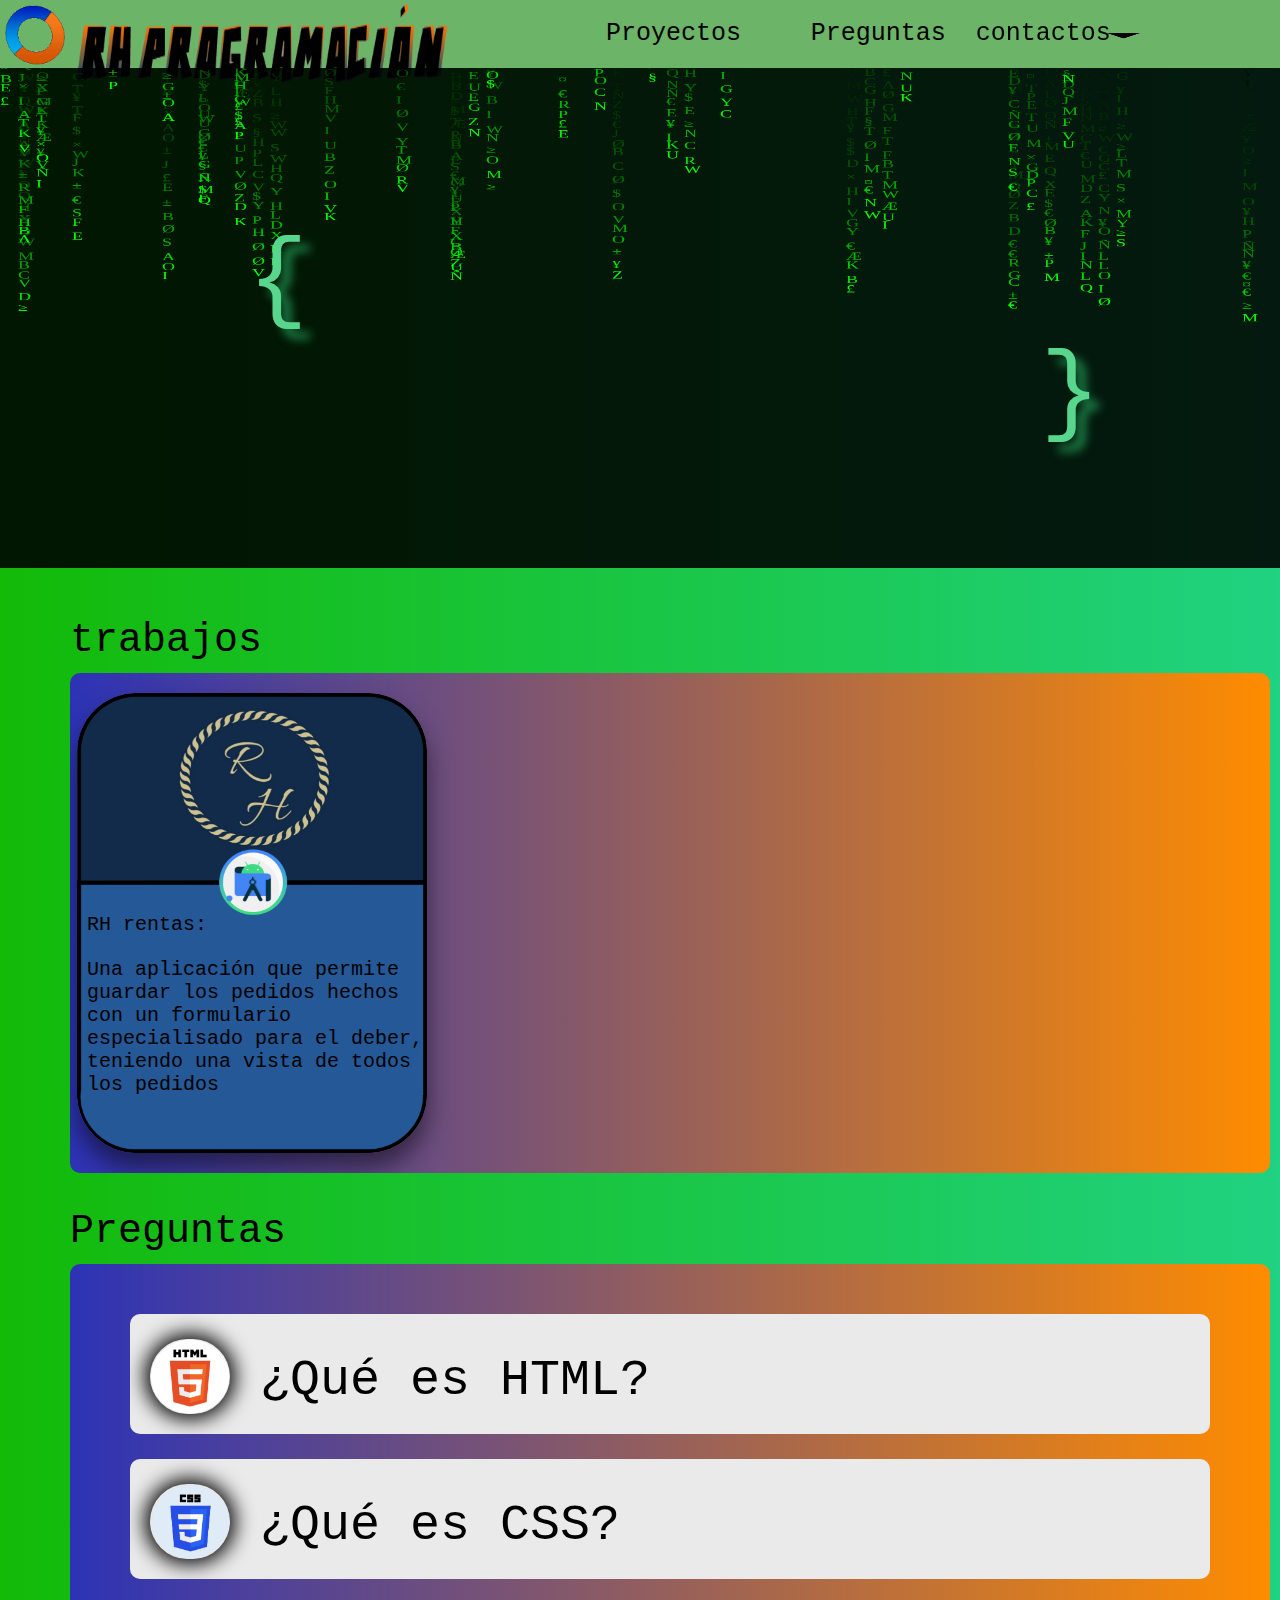
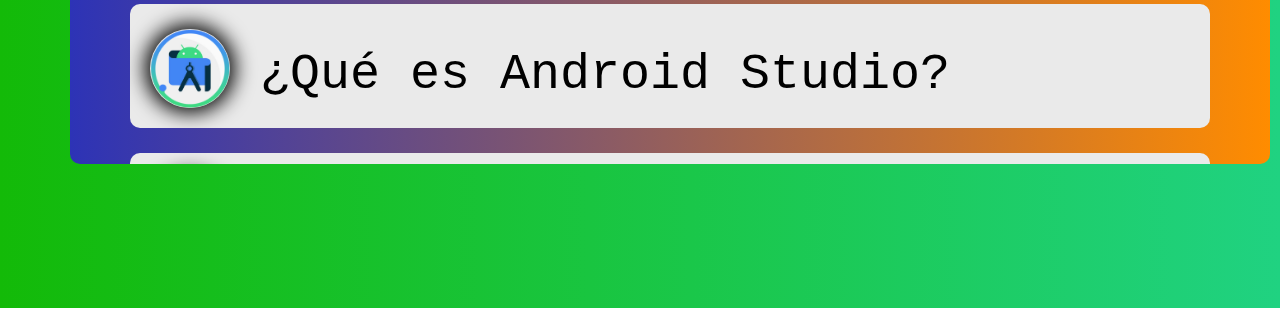
==== commit 110fb359: "mi pagina" ====
--- a/index.html
+++ b/index.html
@@ -173,7 +173,7 @@
 </ul>
 
 <ul class="lista-preguntas">
-    <li class="pi"><a href="#PDDF" class="caja1"><img src="RH imagenes/EdrawMind.png" alt=""> software para edición de gráficos vectoriales</a>
+    <li class="pi"><a href="#PDDF" class="caja1"><img src="RH imagenes/pngtree-pdf-file-document-icon-png-image_913543.jpg" alt=""> copetencias</a>
 <ul class="informacion" >
     <li class="pi"><a href="#PDDF" id="PDDF" class="caja2"><embed src="RH imagenes/copetencias.pdf" type="application/pdf" class="PDFF"/></a></li>
 </ul>
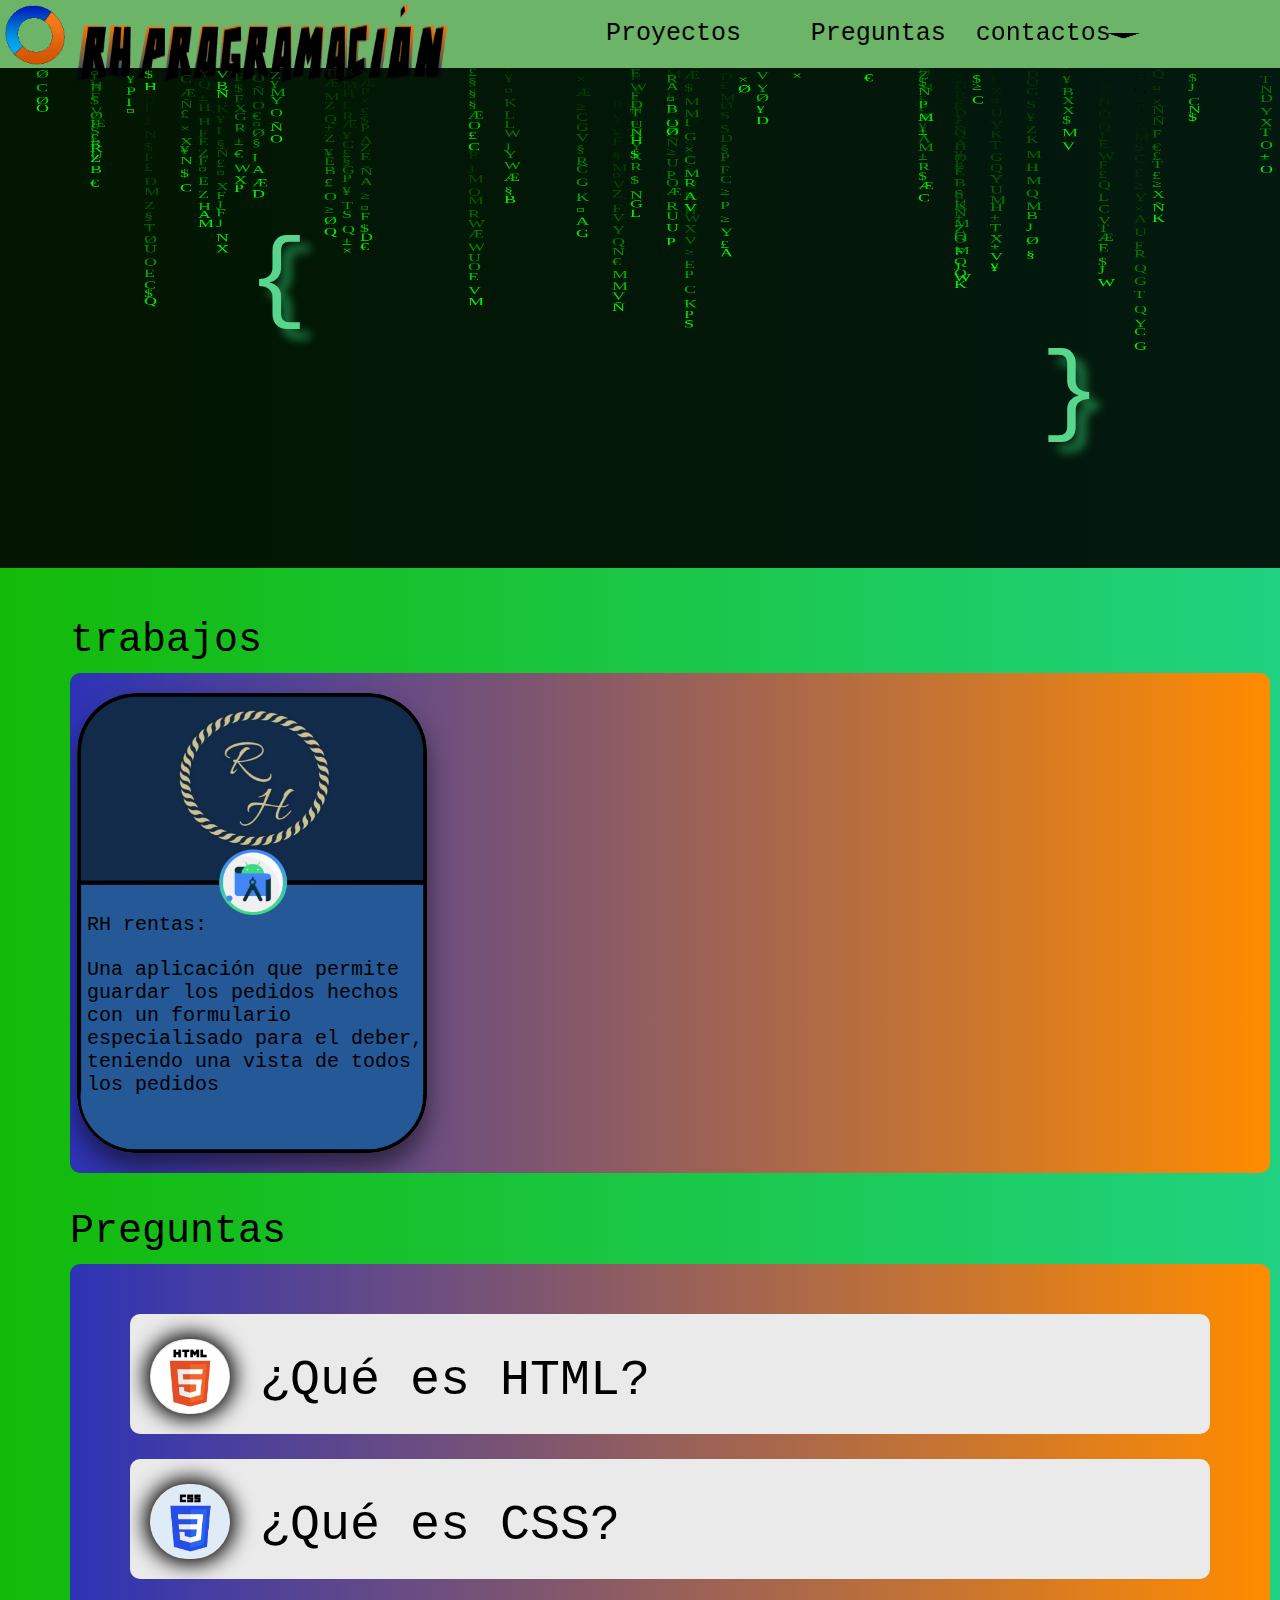
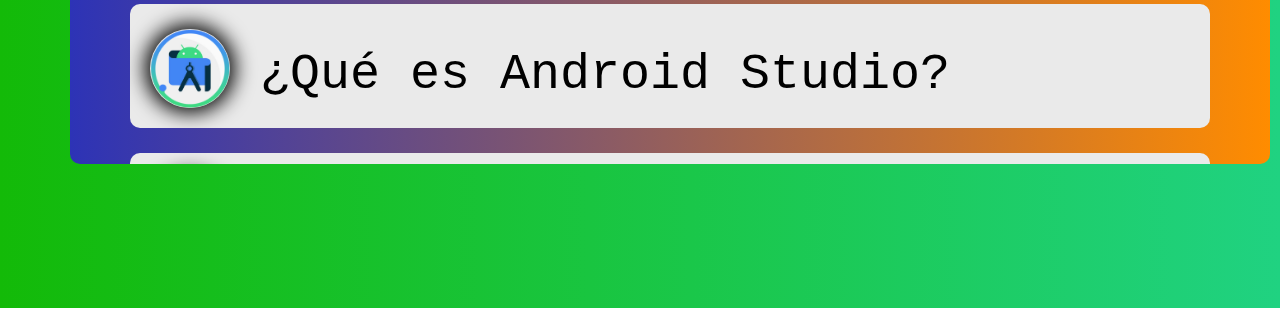
==== commit 093ffa84: "mi pagina" ====
--- a/index.html
+++ b/index.html
@@ -39,7 +39,7 @@
                                 </li>
 
                                 <li class="list_inside">
-                                    <a href="Publicidad.html" class="nav_link nav_link--inside">publisidad</a>
+                                    <a href="Publicidad.html" class="nav_link nav_link--inside">publicidad</a>
                                 </li>
                             </ul>
                         </li>
@@ -173,7 +173,7 @@
 </ul>
 
 <ul class="lista-preguntas">
-    <li class="pi"><a href="#PDDF" class="caja1"><img src="RH imagenes/pngtree-pdf-file-document-icon-png-image_913543.jpg" alt=""> copetencias</a>
+    <li class="pi"><a href="#PDDF" class="caja1"><img src="RH imagenes/pngtree-pdf-file-document-icon-png-image_913543.jpg" alt=""> competencias</a>
 <ul class="informacion" >
     <li class="pi"><a href="#PDDF" id="PDDF" class="caja2"><embed src="RH imagenes/copetencias.pdf" type="application/pdf" class="PDFF"/></a></li>
 </ul>
